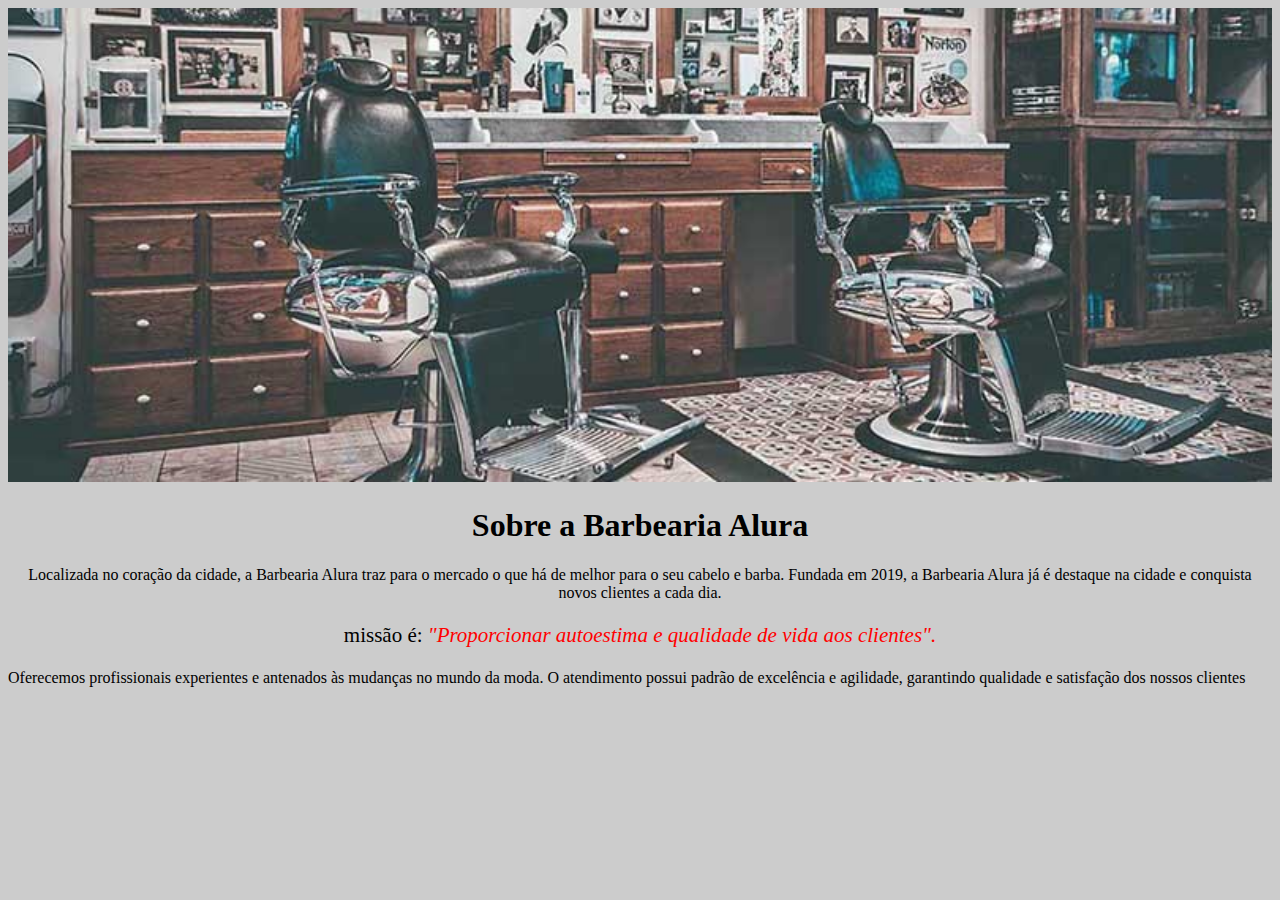
==== index.html @ 0cdf1352 "27/02" ====
<!DOCTYPE html>
<html lang="en">
<head>
    <meta charset="UTF-8">
    <meta name="viewport" content="width=device-width, initial-scale=1.0">
    <link rel="stylesheet" href="style.css">
    <title>Document</title>
</head>
<body>
    <img src=banner.jpg alt="">
   <h1>Sobre a Barbearia Alura</h1>

<p>Localizada no coração da cidade, a Barbearia Alura traz para o mercado o que há de melhor para o seu cabelo e barba. Fundada em 2019, a Barbearia Alura já é destaque na cidade e conquista novos clientes a cada dia.</p>

<p id="missao"><strong></strong> missão é: <em>"Proporcionar autoestima e qualidade de vida aos clientes". </em></strong><p>

</p>Oferecemos profissionais experientes e antenados às mudanças no mundo da moda. O atendimento possui padrão de excelência e agilidade, garantindo qualidade e satisfação dos nossos clientes </p>
</body>
</html>
---- style.css ----
body{
    background-color: #cccccc
    
}
img{
    width: 100%;
}
h1, p{
    text-align: center;
}

em{
    color: red;
}
#missao{
    font-size: 21px;
}
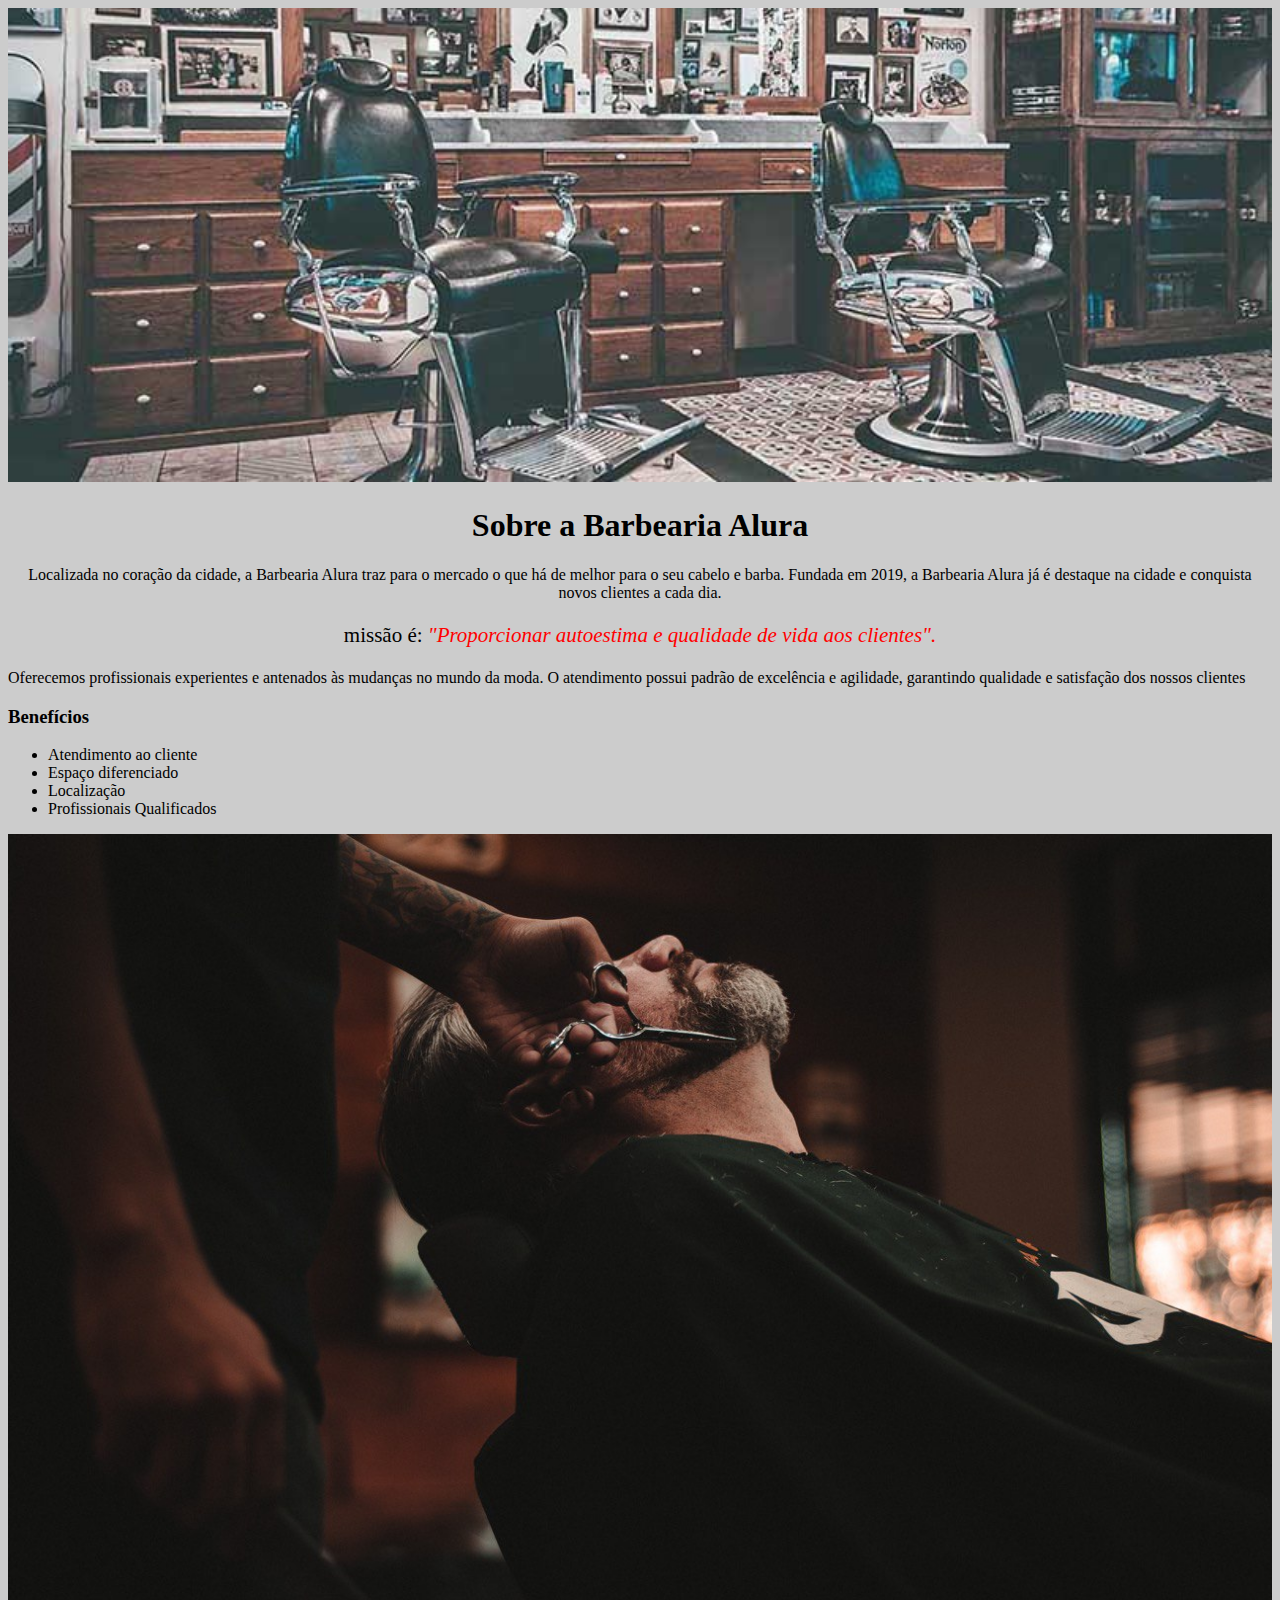
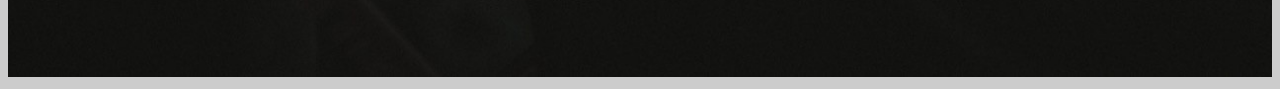
==== commit dd03b3a2: "Update index.html" ====
--- a/index.html
+++ b/index.html
@@ -8,12 +8,24 @@
 </head>
 <body>
     <img src=banner.jpg alt="">
-   <h1>Sobre a Barbearia Alura</h1>
+    <h1>Sobre a Barbearia Alura</h1>
 
-<p>Localizada no coração da cidade, a Barbearia Alura traz para o mercado o que há de melhor para o seu cabelo e barba. Fundada em 2019, a Barbearia Alura já é destaque na cidade e conquista novos clientes a cada dia.</p>
+   <p>Localizada no coração da cidade, a Barbearia Alura traz para o mercado o que há de melhor para o seu cabelo e barba. Fundada em 2019, a Barbearia Alura já é destaque na cidade e conquista novos clientes a cada dia.</p>
 
-<p id="missao"><strong></strong> missão é: <em>"Proporcionar autoestima e qualidade de vida aos clientes". </em></strong><p>
+   <p id="missao"><strong></strong> missão é: <em>"Proporcionar autoestima e qualidade de vida aos clientes". </em></strong><p>
 
-</p>Oferecemos profissionais experientes e antenados às mudanças no mundo da moda. O atendimento possui padrão de excelência e agilidade, garantindo qualidade e satisfação dos nossos clientes </p>
+   </p>Oferecemos profissionais experientes e antenados às mudanças no mundo da moda. O atendimento possui padrão de excelência e agilidade, garantindo qualidade e satisfação dos nossos clientes </p>
+
+   <h3 class="titulo-centralizado">Benefícios</h3>
+    <ul>
+        <li class="itens">Atendimento ao cliente</li>
+        <li class="itens">Espaço diferenciado</li>  
+        <li class="itens">Localização</li>
+        <li class="itens">Profissionais Qualificados</li>
+    </ul>
+    <img src="beneficios.jpg" alt="beneficios" class="img-beneficios">
+
+
+
 </body>
-</html>+</html>
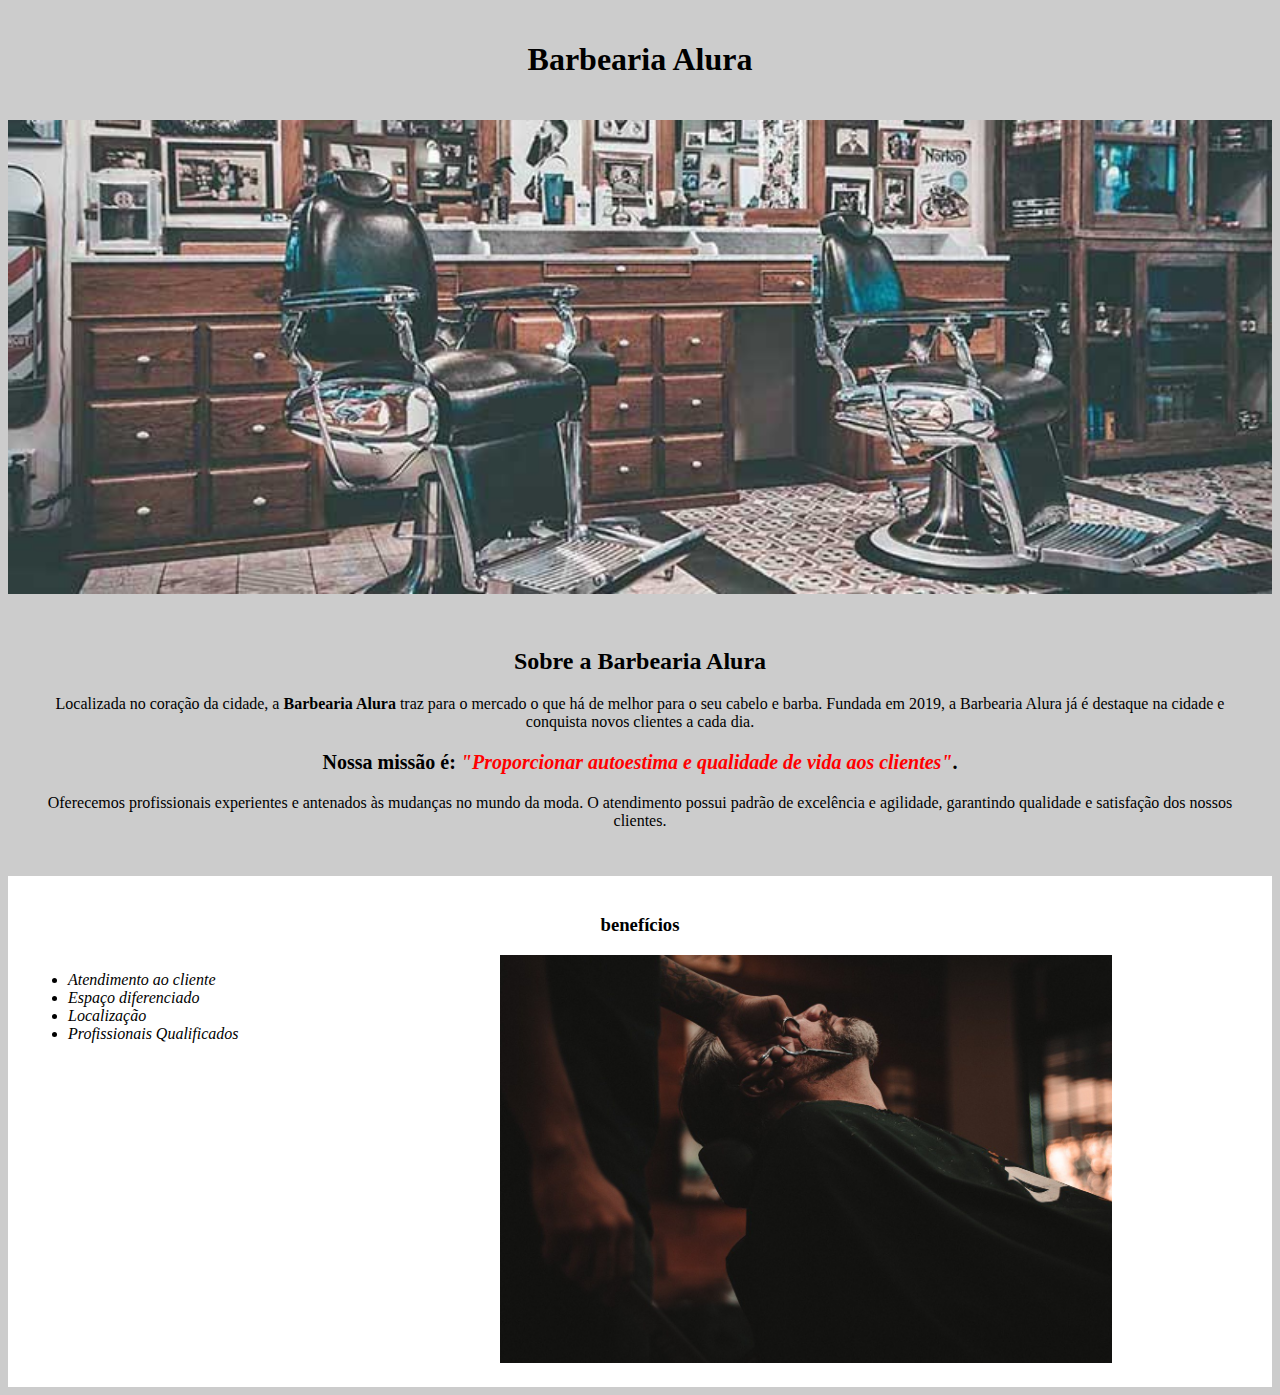
==== commit c7dd5c09: "23/04" ====
--- a/index.html
+++ b/index.html
@@ -1,31 +1,47 @@
 <!DOCTYPE html>
-<html lang="en">
+<html lang="pt-br">
 <head>
-    <meta charset="UTF-8">
-    <meta name="viewport" content="width=device-width, initial-scale=1.0">
-    <link rel="stylesheet" href="style.css">
-    <title>Document</title>
+   <meta charset="UTF-8">
+   <meta name="viewport" content="width=device-width, initial-scale=1.0">
+   <link rel="stylesheet" href="style.home.css">
+   <title>Document</title>
 </head>
 <body>
-    <img src=banner.jpg alt="">
-    <h1>Sobre a Barbearia Alura</h1>
 
-   <p>Localizada no coração da cidade, a Barbearia Alura traz para o mercado o que há de melhor para o seu cabelo e barba. Fundada em 2019, a Barbearia Alura já é destaque na cidade e conquista novos clientes a cada dia.</p>
 
-   <p id="missao"><strong></strong> missão é: <em>"Proporcionar autoestima e qualidade de vida aos clientes". </em></strong><p>
+   <header>
+       <h1 class="titulo-principal">Barbearia Alura</h1>
+   </header>
+   <img src="banner (1).jpg" alt="">
 
-   </p>Oferecemos profissionais experientes e antenados às mudanças no mundo da moda. O atendimento possui padrão de excelência e agilidade, garantindo qualidade e satisfação dos nossos clientes </p>
 
-   <h3 class="titulo-centralizado">Benefícios</h3>
-    <ul>
-        <li class="itens">Atendimento ao cliente</li>
-        <li class="itens">Espaço diferenciado</li>  
-        <li class="itens">Localização</li>
-        <li class="itens">Profissionais Qualificados</li>
-    </ul>
-    <img src="beneficios.jpg" alt="beneficios" class="img-beneficios">
+   <div class="principal">
+   <h2 class="titulo-centralizado">Sobre a Barbearia Alura </h2>
+
+
+   <p>Localizada no coração da cidade, a <strong>Barbearia Alura</strong> traz para o mercado o que há de melhor para o seu cabelo e barba. Fundada em 2019, a Barbearia Alura já é destaque na cidade e conquista novos clientes a cada dia.</p>
+  
+   <p id="missao"><strong>Nossa missão é: <em>"Proporcionar autoestima e qualidade de vida aos clientes"</em>.</strong> </p>
+
+
+   <p>Oferecemos profissionais experientes e antenados às mudanças no mundo da moda. O atendimento possui padrão de excelência e agilidade, garantindo qualidade e satisfação dos nossos clientes.</p>
+</div>
+
+
+<div class="beneficios">
+   <h3 class="titulo-centralizado">benefícios</h3>
+   <ul>
+       <li class="itens">Atendimento ao cliente</li>
+       <li class="itens">Espaço diferenciado</li>
+       <li class="itens">Localização</li>
+       <li class="itens">Profissionais Qualificados</li>
+   </ul>
+   <img src="beneficios.jpg" alt="beneficios" class="img-beneficios">
+</div>
+
 
 
 
 </body>
 </html>
+
--- a/style.home.css
+++ b/style.home.css
@@ -0,0 +1,73 @@
+
+
+body{
+    background-color: #cccccc;
+ }
+ 
+ 
+ img{
+    width: 100%;
+ }
+ 
+ 
+ .titulo-principal{
+    padding: 20px;
+ }
+ 
+ 
+ .titulo-centralizado{
+    text-align: center;
+ }
+ 
+ 
+ h1, p{
+    text-align: center;
+ }
+ 
+ 
+ em{
+    color: red;
+ }
+ 
+ 
+ #missao{
+    font-size: 20px;
+ }
+ 
+ 
+ .itens{
+    font-style: italic;
+ }
+ 
+ 
+ .principal{
+    background-color: #cccccc;
+    padding: 30px;
+ }
+ 
+ 
+ ul{
+    display: inline-block;
+    vertical-align: top;
+    width: 20%;
+    margin-right: 15%;
+ }
+ 
+ 
+ .beneficios{
+    background-color: white;
+    padding: 20px;
+ }
+ 
+ 
+ .img-beneficios{
+    width: 50%;
+ }
+ 
+ 
+ 
+ 
+ 
+ 
+ 
+ 